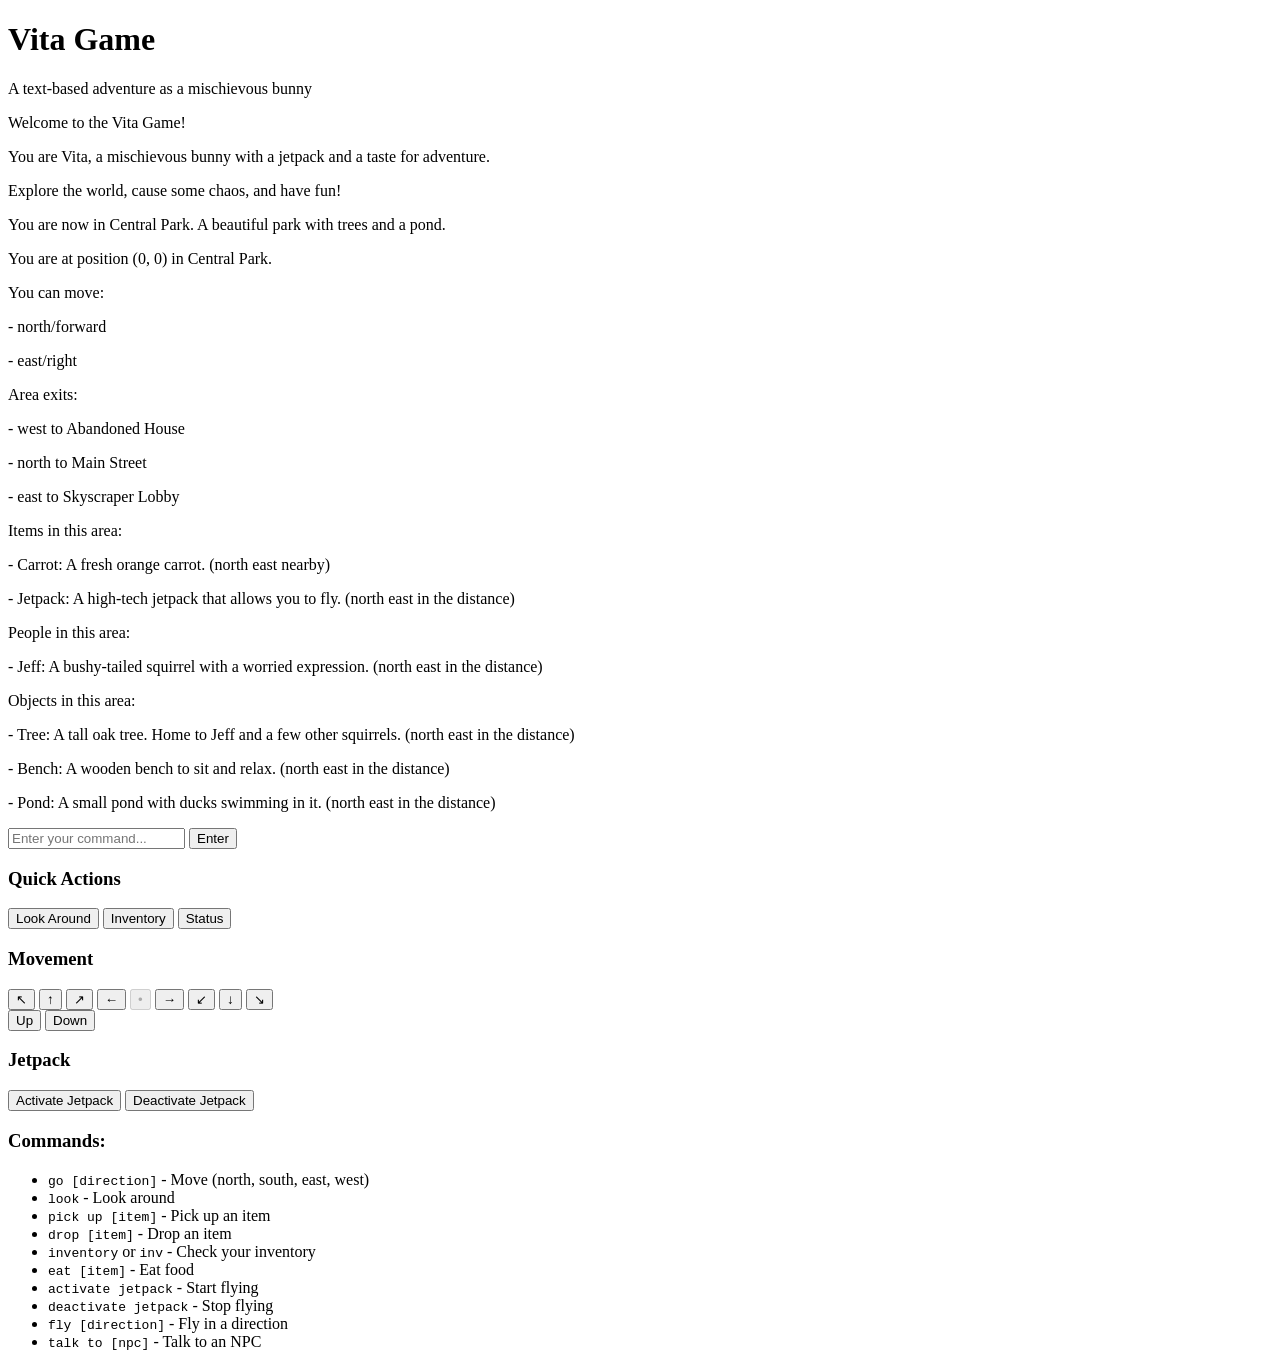
==== index.html @ e14e05b4 "Create index.html" ====
<!DOCTYPE html>
<html lang="en">
<head>
    <meta charset="UTF-8">
    <meta name="viewport" content="width=device-width, initial-scale=1.0">
    <title>Vita Game - Bunny Adventure</title>
    <link rel="stylesheet" href="styles.css">
</head>
<body>
    <div class="game-container">
        <header>
            <h1>Vita Game</h1>
            <p>A text-based adventure as a mischievous bunny</p>
        </header>
        
        <div class="game-interface">
            <div class="game-output-container">
                <div id="game-output" class="game-output"></div>
            </div>
            
            <div class="game-input-container">
                <input type="text" id="game-input" placeholder="Enter your command...">
                <button id="submit-command">Enter</button>
            </div>
            
            <div class="game-buttons">
                <div class="button-group">
                    <h3>Quick Actions</h3>
                    <button class="action-btn" data-command="look">Look Around</button>
                    <button class="action-btn" data-command="inventory">Inventory</button>
                    <button class="action-btn" data-command="status">Status</button>
                </div>
                
                <div class="button-group">
                    <h3>Movement</h3>
                    <div class="movement-grid">
                        <button class="move-btn" data-direction="northwest">↖</button>
                        <button class="move-btn" data-direction="north">↑</button>
                        <button class="move-btn" data-direction="northeast">↗</button>
                        <button class="move-btn" data-direction="west">←</button>
                        <button class="move-btn" data-direction="center" disabled>•</button>
                        <button class="move-btn" data-direction="east">→</button>
                        <button class="move-btn" data-direction="southwest">↙</button>
                        <button class="move-btn" data-direction="south">↓</button>
                        <button class="move-btn" data-direction="southeast">↘</button>
                    </div>
                    <div class="vertical-movement">
                        <button class="move-btn" data-direction="up">Up</button>
                        <button class="move-btn" data-direction="down">Down</button>
                    </div>
                </div>
                
                <div class="button-group">
                    <h3>Jetpack</h3>
                    <button class="action-btn" data-command="activate jetpack">Activate Jetpack</button>
                    <button class="action-btn" data-command="deactivate jetpack">Deactivate Jetpack</button>
                </div>
            </div>
        </div>
        
        <div class="game-help">
            <h3>Commands:</h3>
            <ul>
                <li><code>go [direction]</code> - Move (north, south, east, west)</li>
                <li><code>look</code> - Look around</li>
                <li><code>pick up [item]</code> - Pick up an item</li>
                <li><code>drop [item]</code> - Drop an item</li>
                <li><code>inventory</code> or <code>inv</code> - Check your inventory</li>
                <li><code>eat [item]</code> - Eat food</li>
                <li><code>activate jetpack</code> - Start flying</li>
                <li><code>deactivate jetpack</code> - Stop flying</li>
                <li><code>fly [direction]</code> - Fly in a direction</li>
                <li><code>talk to [npc]</code> - Talk to an NPC</li>
            </ul>
        </div>
    </div>
    
    <script src="game.js"></script>
</body>
</html>
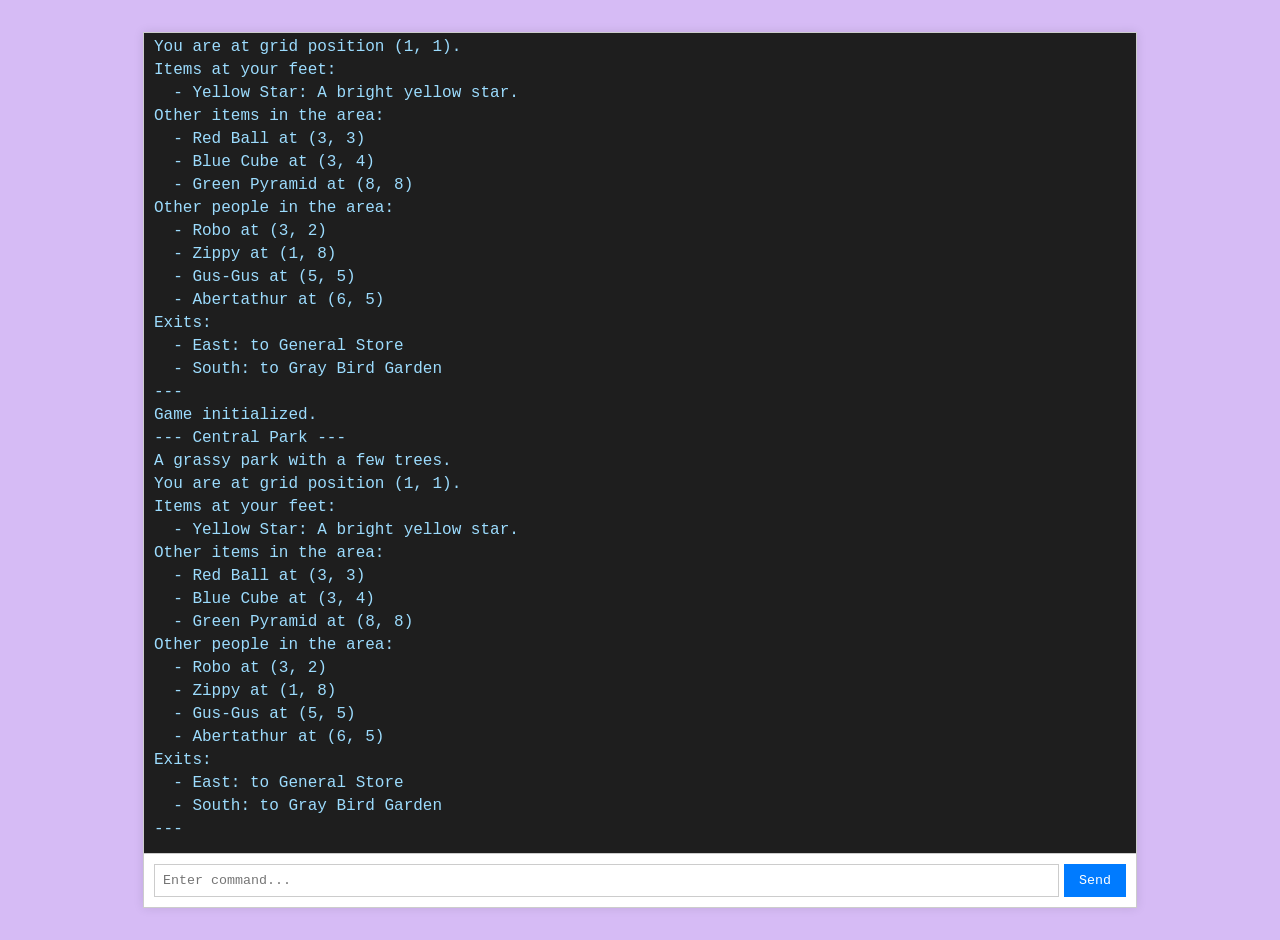
==== commit ac681ceb: "cleaner web version of vita game hustle" ====
--- a/index.html
+++ b/index.html
@@ -3,78 +3,19 @@
 <head>
     <meta charset="UTF-8">
     <meta name="viewport" content="width=device-width, initial-scale=1.0">
-    <title>Vita Game - Bunny Adventure</title>
-    <link rel="stylesheet" href="styles.css">
+    <title>Vita Game Hustle - Web</title>
+    <link rel="stylesheet" href="style.css">
 </head>
 <body>
-    <div class="game-container">
-        <header>
-            <h1>Vita Game</h1>
-            <p>A text-based adventure as a mischievous bunny</p>
-        </header>
-        
-        <div class="game-interface">
-            <div class="game-output-container">
-                <div id="game-output" class="game-output"></div>
-            </div>
-            
-            <div class="game-input-container">
-                <input type="text" id="game-input" placeholder="Enter your command...">
-                <button id="submit-command">Enter</button>
-            </div>
-            
-            <div class="game-buttons">
-                <div class="button-group">
-                    <h3>Quick Actions</h3>
-                    <button class="action-btn" data-command="look">Look Around</button>
-                    <button class="action-btn" data-command="inventory">Inventory</button>
-                    <button class="action-btn" data-command="status">Status</button>
-                </div>
-                
-                <div class="button-group">
-                    <h3>Movement</h3>
-                    <div class="movement-grid">
-                        <button class="move-btn" data-direction="northwest">↖</button>
-                        <button class="move-btn" data-direction="north">↑</button>
-                        <button class="move-btn" data-direction="northeast">↗</button>
-                        <button class="move-btn" data-direction="west">←</button>
-                        <button class="move-btn" data-direction="center" disabled>•</button>
-                        <button class="move-btn" data-direction="east">→</button>
-                        <button class="move-btn" data-direction="southwest">↙</button>
-                        <button class="move-btn" data-direction="south">↓</button>
-                        <button class="move-btn" data-direction="southeast">↘</button>
-                    </div>
-                    <div class="vertical-movement">
-                        <button class="move-btn" data-direction="up">Up</button>
-                        <button class="move-btn" data-direction="down">Down</button>
-                    </div>
-                </div>
-                
-                <div class="button-group">
-                    <h3>Jetpack</h3>
-                    <button class="action-btn" data-command="activate jetpack">Activate Jetpack</button>
-                    <button class="action-btn" data-command="deactivate jetpack">Deactivate Jetpack</button>
-                </div>
-            </div>
+    <div id="game-container">
+        <div id="output-area">
+            <!-- Game messages and command history will appear here -->
         </div>
-        
-        <div class="game-help">
-            <h3>Commands:</h3>
-            <ul>
-                <li><code>go [direction]</code> - Move (north, south, east, west)</li>
-                <li><code>look</code> - Look around</li>
-                <li><code>pick up [item]</code> - Pick up an item</li>
-                <li><code>drop [item]</code> - Drop an item</li>
-                <li><code>inventory</code> or <code>inv</code> - Check your inventory</li>
-                <li><code>eat [item]</code> - Eat food</li>
-                <li><code>activate jetpack</code> - Start flying</li>
-                <li><code>deactivate jetpack</code> - Stop flying</li>
-                <li><code>fly [direction]</code> - Fly in a direction</li>
-                <li><code>talk to [npc]</code> - Talk to an NPC</li>
-            </ul>
+        <div id="input-area">
+            <input type="text" id="command-input" placeholder="Enter command...">
+            <button id="submit-button">Send</button>
         </div>
     </div>
-    
     <script src="game.js"></script>
 </body>
-</html>
+</html>
--- a/style.css
+++ b/style.css
@@ -0,0 +1,71 @@
+body {
+    font-family: 'Courier New', Courier, monospace;
+    background-color: #d6bbf5;
+    color: #333;
+    margin: 0;
+    padding: 20px;
+    display: flex;
+    justify-content: center;
+    align-items: center;
+    min-height: 100vh;
+}
+
+#game-container {
+    width: 80%;
+    max-width: 1500px;
+    background-color: #fff;
+    border: 1px solid #ccc;
+    box-shadow: 0 0 10px rgba(0,0,0,0.1);
+}
+
+#output-area {
+    height: 800px;
+    overflow-y: auto;
+    padding: 10px;
+    border-bottom: 1px solid #ccc;
+    background-color: #1e1e1e; /* Darker background for terminal feel */
+    color: #d4d4d4; /* Lighter text for terminal feel */
+    white-space: pre-wrap; /* Preserve whitespace and newlines */
+}
+
+#output-area p {
+    margin: 5px 0;
+}
+
+.command-echo {
+    color: #569cd6; /* A distinct color for user commands */
+}
+
+.game-message {
+    color: #9cdcfe; /* A color for game messages */
+}
+
+.error-message {
+    color: #f44747; /* A color for error messages */
+}
+
+#input-area {
+    display: flex;
+    padding: 10px;
+}
+
+#command-input {
+    flex-grow: 1;
+    padding: 8px;
+    border: 1px solid #ccc;
+    margin-right: 5px;
+    font-family: inherit; /* Use the same font as the body */
+}
+
+#submit-button {
+    padding: 8px 15px;
+    border: none;
+    background-color: #007bff;
+    color: white;
+    cursor: pointer;
+    font-family: inherit;
+}
+
+#submit-button:hover {
+    background-color: #0056b3;
+}
